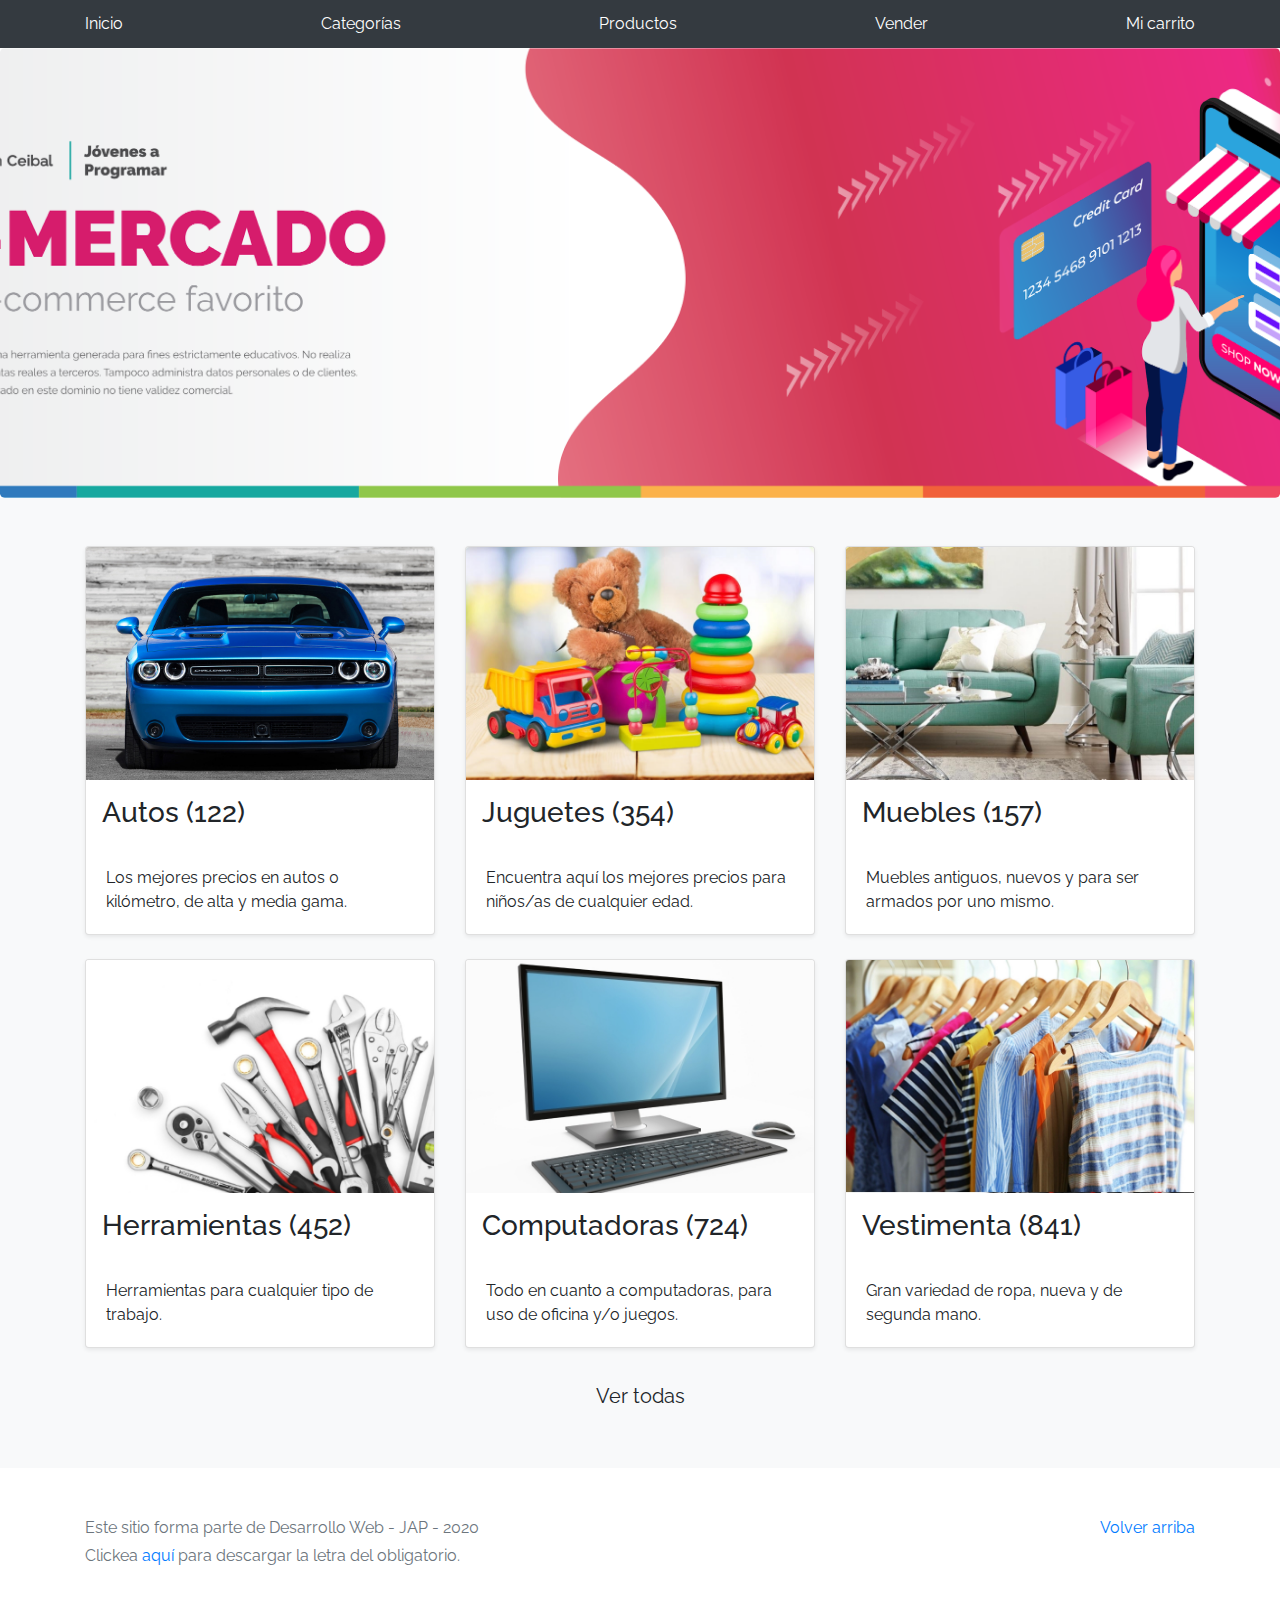
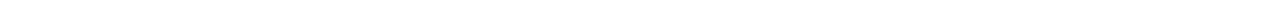
==== index.html @ 01d4faca "Primer Comit" ====
<!DOCTYPE html>
<!-- saved from url=(0049)https://getbootstrap.com/docs/4.3/examples/album/ -->
<html lang="en">
  <head>
    <meta http-equiv="Content-Type" content="text/html; charset=UTF-8">
    <meta name="viewport" content="width=device-width, initial-scale=1, shrink-to-fit=no">
    <meta name="description" content="">
    <title>eMercado - Todo lo que busques está aquí</title>

    <link rel="canonical" href="https://getbootstrap.com/docs/4.3/examples/album/">
    <link href="https://fonts.googleapis.com/css?family=Raleway:300,300i,400,400i,700,700i,900,900i" rel="stylesheet">
    <!-- Bootstrap core CSS -->
    <link href="css/bootstrap.min.css" rel="stylesheet">
    <link href="css/styles.css" rel="stylesheet">
  </head>
  <body>
    <nav class="site-header sticky-top py-1 bg-dark">
      <div class="container d-flex flex-column flex-md-row justify-content-between">
        <a class="py-2 d-none d-md-inline-block" href="index.html">Inicio</a>
        <a class="py-2 d-none d-md-inline-block" href="categories.html">Categorías</a>
        <a class="py-2 d-none d-md-inline-block" href="products.html">Productos</a>
        <a class="py-2 d-none d-md-inline-block" href="sell.html">Vender</a>
        <a class="py-2 d-none d-md-inline-block" href="cart.html">Mi carrito</a>
      </div>
    </nav>
    <main role="main">
      <section class="jumbotron text-center">
        <div class="m-5">
          <h1></h1>
        </div>
      </section>
      <div class="album py-5 bg-light">
        <div class="container">
          <div class="row">
            <div class="col-md-4">
              <a href="categories.html" class="card mb-4 shadow-sm custom-card">
                <img class="bd-placeholder-img card-img-top"  src="img/cat1.jpg">
                <h3 class="m-3">Autos (122)</h3>
                <div class="card-body">
                  <p class="card-text">Los mejores precios en autos 0 kilómetro, de alta y media gama.</p>
                </div>
              </a>
            </div>
            <div class="col-md-4">
                <a href="categories.html" class="card mb-4 shadow-sm custom-card">
                  <img class="bd-placeholder-img card-img-top" src="img/cat2.jpg">
                  <h3 class="m-3">Juguetes (354)</h3>
                  <div class="card-body">
                    <p class="card-text">Encuentra aquí los mejores precios para niños/as de cualquier edad.</p>
                  </div>
                </a>
            </div>
            <div class="col-md-4">
                <a href="categories.html" class="card mb-4 shadow-sm custom-card">
                  <img class="bd-placeholder-img card-img-top" src="img/cat3.jpg">
                  <h3 class="m-3">Muebles (157)</h3>
                  <div class="card-body">
                    <p class="card-text">Muebles antiguos, nuevos y para ser armados por uno mismo.</p>
                  </div>
                </a>
            </div>
            <div class="col-md-4">
                <a href="categories.html" class="card mb-4 shadow-sm custom-card">
                  <img class="bd-placeholder-img card-img-top" src="img/cat4.jpg">
                  <h3 class="m-3">Herramientas (452)</h3>
                  <div class="card-body">
                    <p class="card-text">Herramientas para cualquier tipo de trabajo.</p>
                  </div>
                </a>
            </div>
            <div class="col-md-4">
                <a href="categories.html" class="card mb-4 shadow-sm custom-card">
                  <img class="bd-placeholder-img card-img-top" src="img/cat5.jpg">
                  <h3 class="m-3">Computadoras (724)</h3>
                  <div class="card-body">
                    <p class="card-text">Todo en cuanto a computadoras, para uso de oficina y/o juegos.</p>
                  </div>
                </a>
            </div>
            <div class="col-md-4">
                <a href="categories.html" class="card mb-4 shadow-sm custom-card">
                  <img class="bd-placeholder-img card-img-top" src="img/cat6.jpg">
                  <h3 class="m-3">Vestimenta (841)</h3>
                  <div class="card-body">
                    <p class="card-text">Gran variedad de ropa, nueva y de segunda mano.</p>
                  </div>
                </a>
            </div>
          </div>
          <div class="row">
              <a type="button" class="btn btn-light btn-lg btn-block" href="categories.html">Ver todas</a>
          </div>
        </div>
      </div>
    </main>
    <footer class="text-muted">
      <div class="container">
        <p class="float-right">
          <a href="#">Volver arriba</a>
        </p>
        <p>Este sitio forma parte de Desarrollo Web - JAP - 2020</p>
        <p>Clickea <a target="_blank" href="Letra.pdf">aquí</a> para descargar la letra del obligatorio.</p>
      </div>
    </footer>
    <script src="js/jquery-3.4.1.min.js"></script>
    <script src="js/bootstrap.bundle.min.js"></script>
    <script src="js/init.js"></script>
  </body>
</html>
---- css/styles.css ----
.jumbotron, .card-body, .container, .site-header{
    font-family: 'Raleway', serif !important;
}

.jumbotron .display-4{
    font-weight: bold;
}

.jumbotron {
  height: 50vh;
  padding: 5em inherit;
  margin-bottom: 0;
  background-color: #53C0FB;
  background: url('../img/cover_back.png');
  background-size: cover;
  background-position: center;
  background-repeat: no-repeat;
  color: black;
  font-weight: bold;
}

@media (min-width: 768px) {
  .jumbotron {
    padding-top: 6rem;
    padding-bottom: 6rem;
  }
}

.jumbotron p:last-child {
  margin-bottom: 0;
}

.jumbotron-heading {
  font-weight: 300;
}

.jumbotron .container {
  max-width: 40rem;
  background-color: rgba(255, 255, 255, 0.5);
  border-radius: 10px;
  text-shadow: 1px 1px 2px grey;
}

.jumbotron .lead{
  font-size: 38px;
}

footer {
  padding-top: 3rem;
  padding-bottom: 3rem;
}

footer p {
  margin-bottom: .25rem;
}

.site-header a {
  color: white;
  transition: ease-in-out color .15s;
}

.light-text {
  color: white;
}

.site-header .dropdown-menu a {
  color: black;
}

.dropzone{
  border: 2px dashed #0087F7;
  border-radius: 5px;
  background: white;
}

.alert{
  position: fixed;
  top:80px;
  width: 50%;
  left: 50%;
  transform: translate(-50%, 0);
}

.lds-ring {
  display: inline-block;
  position: relative;
  width: 64px;
  height: 64px;
  top:50%;
  left: 50%;
}
.lds-ring div {
  box-sizing: border-box;
  display: block;
  position: absolute;
  width: 51px;
  height: 51px;
  margin: 6px;
  border: 6px solid #fff;
  border-radius: 50%;
  animation: lds-ring 1.2s cubic-bezier(0.5, 0, 0.5, 1) infinite;
  border-color: #fff transparent transparent transparent;
}
.lds-ring div:nth-child(1) {
  animation-delay: -0.45s;
}
.lds-ring div:nth-child(2) {
  animation-delay: -0.3s;
}
.lds-ring div:nth-child(3) {
  animation-delay: -0.15s;
}
@keyframes lds-ring {
  0% {
    transform: rotate(0deg);
  }
  100% {
    transform: rotate(360deg);
  }
}

#spinner-wrapper{
  position: fixed;
  background-color: rgba(0,0,0,0.5);
  width:100%;
  height: 100%;
  top:0;
  left:0;
  z-index: 1021;
  display: none;
}

a.custom-card,
a.custom-card:hover {
  color: inherit;
  text-decoration: inherit;
}

.checked {
  color: orange;
}
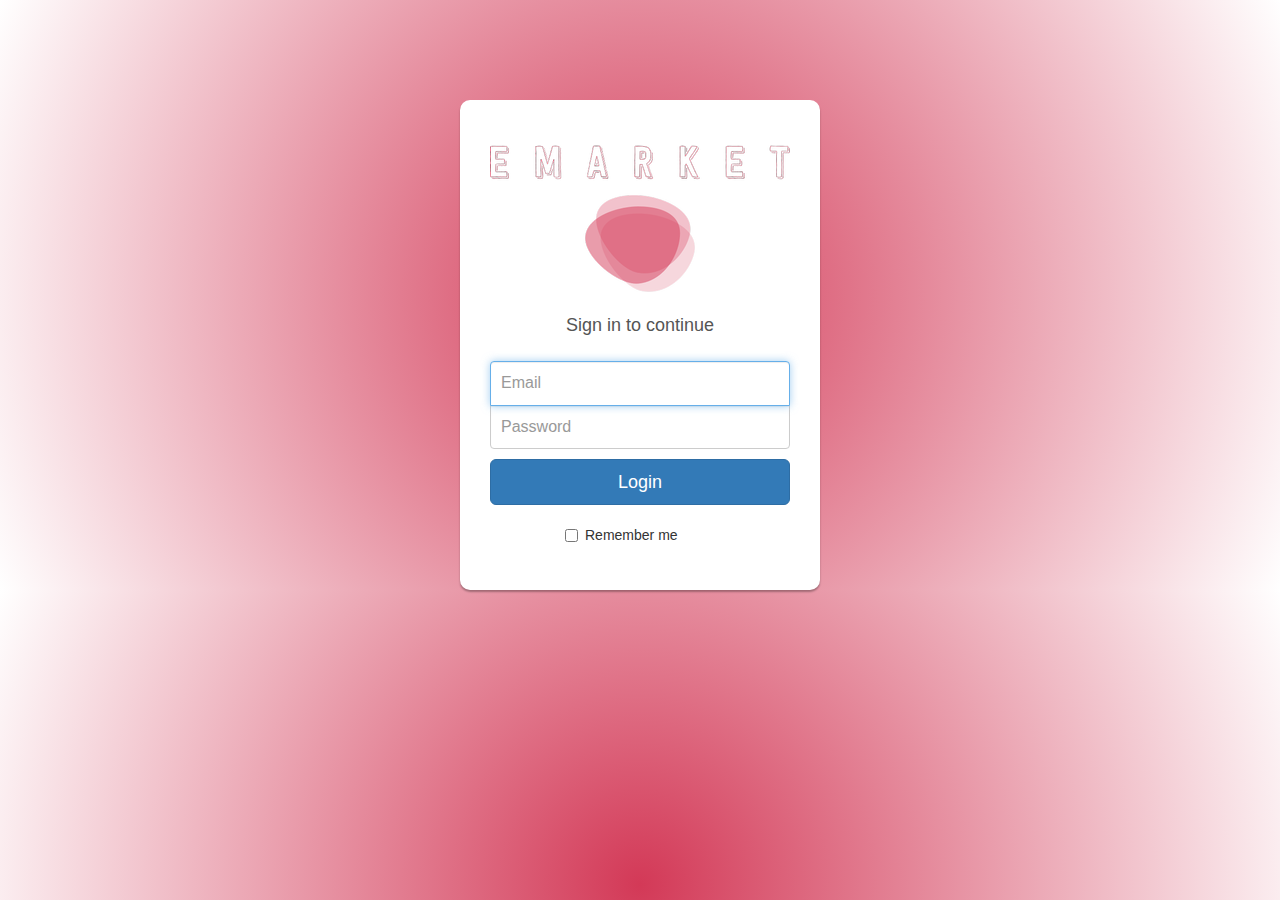
==== commit 384d40b4: "Login" ====
--- a/index.html
+++ b/index.html
@@ -1,109 +1,42 @@
 <!DOCTYPE html>
-<!-- saved from url=(0049)https://getbootstrap.com/docs/4.3/examples/album/ -->
 <html lang="en">
-  <head>
-    <meta http-equiv="Content-Type" content="text/html; charset=UTF-8">
-    <meta name="viewport" content="width=device-width, initial-scale=1, shrink-to-fit=no">
-    <meta name="description" content="">
+<head>
+    <meta charset="UTF-8">
+    <meta name="viewport" content="width=device-width, initial-scale=1.0">
+    <link href="//netdna.bootstrapcdn.com/bootstrap/3.0.0/css/bootstrap.min.css" rel="stylesheet" id="bootstrap-css">
+    <link rel="stylesheet" href="/css/styles-login.css">
+    <script src="/js/login.js"></script>
+    <script src="//netdna.bootstrapcdn.com/bootstrap/3.0.0/js/bootstrap.min.js"></script>
+    <script src="//code.jquery.com/jquery-1.11.1.min.js"></script>
     <title>eMercado - Todo lo que busques está aquí</title>
+</head>
 
-    <link rel="canonical" href="https://getbootstrap.com/docs/4.3/examples/album/">
-    <link href="https://fonts.googleapis.com/css?family=Raleway:300,300i,400,400i,700,700i,900,900i" rel="stylesheet">
-    <!-- Bootstrap core CSS -->
-    <link href="css/bootstrap.min.css" rel="stylesheet">
-    <link href="css/styles.css" rel="stylesheet">
-  </head>
-  <body>
-    <nav class="site-header sticky-top py-1 bg-dark">
-      <div class="container d-flex flex-column flex-md-row justify-content-between">
-        <a class="py-2 d-none d-md-inline-block" href="index.html">Inicio</a>
-        <a class="py-2 d-none d-md-inline-block" href="categories.html">Categorías</a>
-        <a class="py-2 d-none d-md-inline-block" href="products.html">Productos</a>
-        <a class="py-2 d-none d-md-inline-block" href="sell.html">Vender</a>
-        <a class="py-2 d-none d-md-inline-block" href="cart.html">Mi carrito</a>
-      </div>
-    </nav>
-    <main role="main">
-      <section class="jumbotron text-center">
-        <div class="m-5">
-          <h1></h1>
-        </div>
-      </section>
-      <div class="album py-5 bg-light">
-        <div class="container">
-          <div class="row">
-            <div class="col-md-4">
-              <a href="categories.html" class="card mb-4 shadow-sm custom-card">
-                <img class="bd-placeholder-img card-img-top"  src="img/cat1.jpg">
-                <h3 class="m-3">Autos (122)</h3>
-                <div class="card-body">
-                  <p class="card-text">Los mejores precios en autos 0 kilómetro, de alta y media gama.</p>
-                </div>
-              </a>
-            </div>
-            <div class="col-md-4">
-                <a href="categories.html" class="card mb-4 shadow-sm custom-card">
-                  <img class="bd-placeholder-img card-img-top" src="img/cat2.jpg">
-                  <h3 class="m-3">Juguetes (354)</h3>
-                  <div class="card-body">
-                    <p class="card-text">Encuentra aquí los mejores precios para niños/as de cualquier edad.</p>
-                  </div>
-                </a>
-            </div>
-            <div class="col-md-4">
-                <a href="categories.html" class="card mb-4 shadow-sm custom-card">
-                  <img class="bd-placeholder-img card-img-top" src="img/cat3.jpg">
-                  <h3 class="m-3">Muebles (157)</h3>
-                  <div class="card-body">
-                    <p class="card-text">Muebles antiguos, nuevos y para ser armados por uno mismo.</p>
-                  </div>
-                </a>
-            </div>
-            <div class="col-md-4">
-                <a href="categories.html" class="card mb-4 shadow-sm custom-card">
-                  <img class="bd-placeholder-img card-img-top" src="img/cat4.jpg">
-                  <h3 class="m-3">Herramientas (452)</h3>
-                  <div class="card-body">
-                    <p class="card-text">Herramientas para cualquier tipo de trabajo.</p>
-                  </div>
-                </a>
-            </div>
-            <div class="col-md-4">
-                <a href="categories.html" class="card mb-4 shadow-sm custom-card">
-                  <img class="bd-placeholder-img card-img-top" src="img/cat5.jpg">
-                  <h3 class="m-3">Computadoras (724)</h3>
-                  <div class="card-body">
-                    <p class="card-text">Todo en cuanto a computadoras, para uso de oficina y/o juegos.</p>
-                  </div>
-                </a>
-            </div>
-            <div class="col-md-4">
-                <a href="categories.html" class="card mb-4 shadow-sm custom-card">
-                  <img class="bd-placeholder-img card-img-top" src="img/cat6.jpg">
-                  <h3 class="m-3">Vestimenta (841)</h3>
-                  <div class="card-body">
-                    <p class="card-text">Gran variedad de ropa, nueva y de segunda mano.</p>
-                  </div>
-                </a>
-            </div>
-          </div>
-          <div class="row">
-              <a type="button" class="btn btn-light btn-lg btn-block" href="categories.html">Ver todas</a>
-          </div>
-        </div>
-      </div>
-    </main>
-    <footer class="text-muted">
-      <div class="container">
-        <p class="float-right">
-          <a href="#">Volver arriba</a>
-        </p>
-        <p>Este sitio forma parte de Desarrollo Web - JAP - 2020</p>
-        <p>Clickea <a target="_blank" href="Letra.pdf">aquí</a> para descargar la letra del obligatorio.</p>
-      </div>
-    </footer>
-    <script src="js/jquery-3.4.1.min.js"></script>
-    <script src="js/bootstrap.bundle.min.js"></script>
-    <script src="js/init.js"></script>
-  </body>
+<body>
+    
+    
+<div class="container">
+    <div class="row">
+        <div class="col-sm-6 col-md-4 col-md-offset-4">
+            <div class="account-wall">
+                
+                <img class="profile-img" src="img/logo.PNG"
+                    alt="">
+                    <h1 class="text-center login-title">Sign in to continue</h1>
+                <form class="form-signin">
+                <input id="usuario" type="text" class="form-control" placeholder="Email" required autofocus>
+                <input id="contraseña" type="password" class="form-control" placeholder="Password" required>
+                <input type="button"  value="Login" class="btn btn-lg btn-primary btn-block" onclick="login();">
+                <label class="checkbox">
+                    <input type="checkbox" value="remember-me">
+                    Remember me
+                </label>
+                </form>
+            
+    </div>
+</div>
+
+
+
+</body>
+
 </html>--- a/css/styles-login.css
+++ b/css/styles-login.css
@@ -0,0 +1,79 @@
+.form-signin
+{
+    max-width: 330px;
+    padding: 15px;
+    margin: 0 auto;
+}
+.form-signin .form-signin-heading, .form-signin .checkbox
+{
+    margin-bottom: 10px;
+}
+.form-signin .checkbox
+{
+    font-weight: normal;
+}
+.checkbox{
+    margin-top: 20px;
+    margin-left: 95px;
+}
+.form-signin .form-control
+{
+    position: relative;
+    font-size: 16px;
+    height: auto;
+    padding: 10px;
+    -webkit-box-sizing: border-box;
+    -moz-box-sizing: border-box;
+    box-sizing: border-box;
+}
+.form-signin .form-control:focus
+{
+    z-index: 2;
+}
+.form-signin input[type="text"]
+{
+    margin-bottom: -1px;
+    border-bottom-left-radius: 0;
+    border-bottom-right-radius: 0;
+}
+.form-signin input[type="password"]
+{
+    margin-bottom: 10px;
+    border-top-left-radius: 0;
+    color: #d33957;
+    border-top-right-radius: 0;
+}
+.account-wall
+{
+    margin-top: 100px;
+    padding: 40px 0px 20px 0px;
+    background-color: white;
+    -moz-box-shadow: 0px 2px 2px rgba(0, 0, 0, 0.3);
+    -webkit-box-shadow: 0px 2px 2px rgba(0, 0, 0, 0.3);
+    box-shadow: 0px 2px 2px rgba(0, 0, 0, 0.3);
+    border-radius: 10px 10px 10px 10px;
+-moz-border-radius: 10px 10px 10px 10px;
+-webkit-border-radius: 10px 10px 10px 10px;
+}
+.login-title
+{
+    color: #555;
+    font-size: 18px;
+    font-weight: 400;
+    display: block;
+}
+.profile-img
+{
+  
+    margin: 0 auto 10px;
+    display: block;
+    
+}
+
+body{
+    background: rgb(211,57,87);
+background: -moz-radial-gradient(circle, rgba(211,57,87,1) 0%, rgba(255,255,255,1) 100%);
+background: -webkit-radial-gradient(circle, rgba(211,57,87,1) 0%, rgba(255,255,255,1) 100%);
+background: radial-gradient(circle, rgba(211,57,87,1) 0%, rgba(255,255,255,1) 100%);
+filter: progid:DXImageTransform.Microsoft.gradient(startColorstr="#d33957",endColorstr="#ffffff",GradientType=1);
+}
